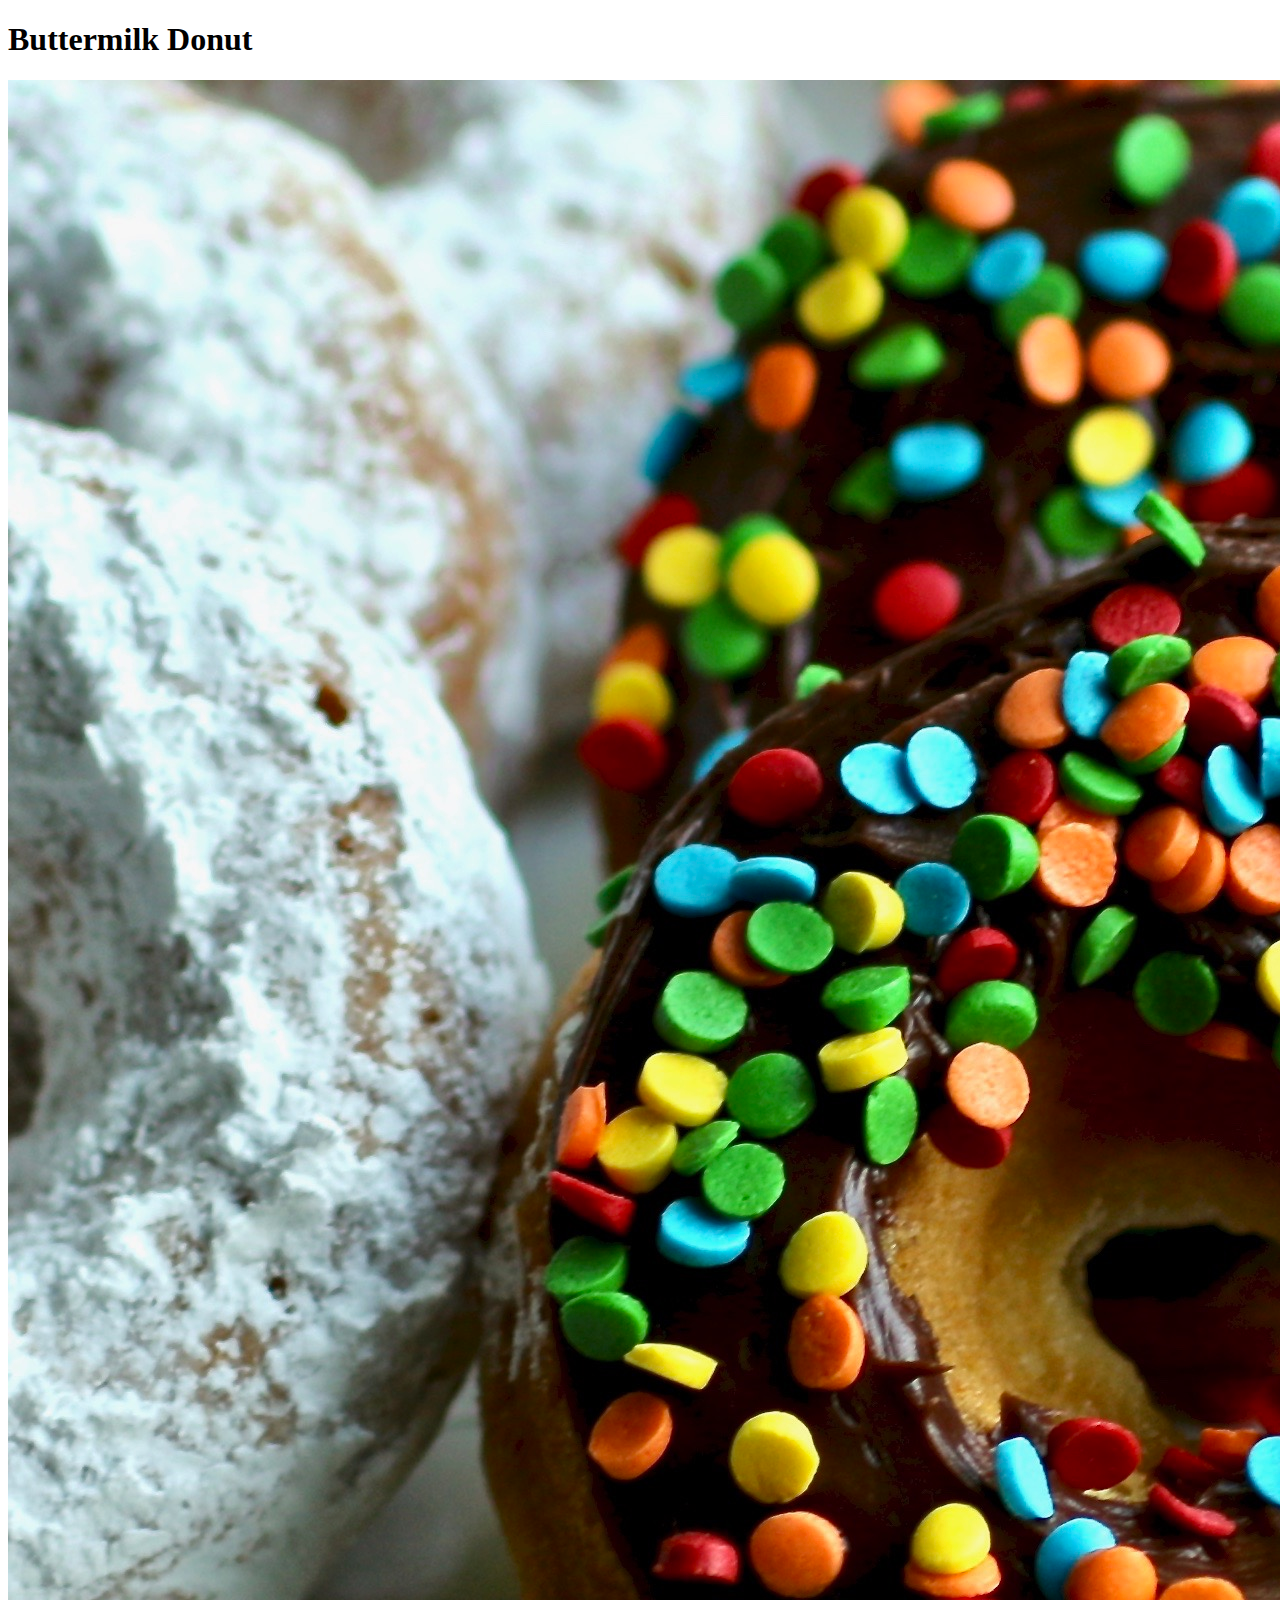
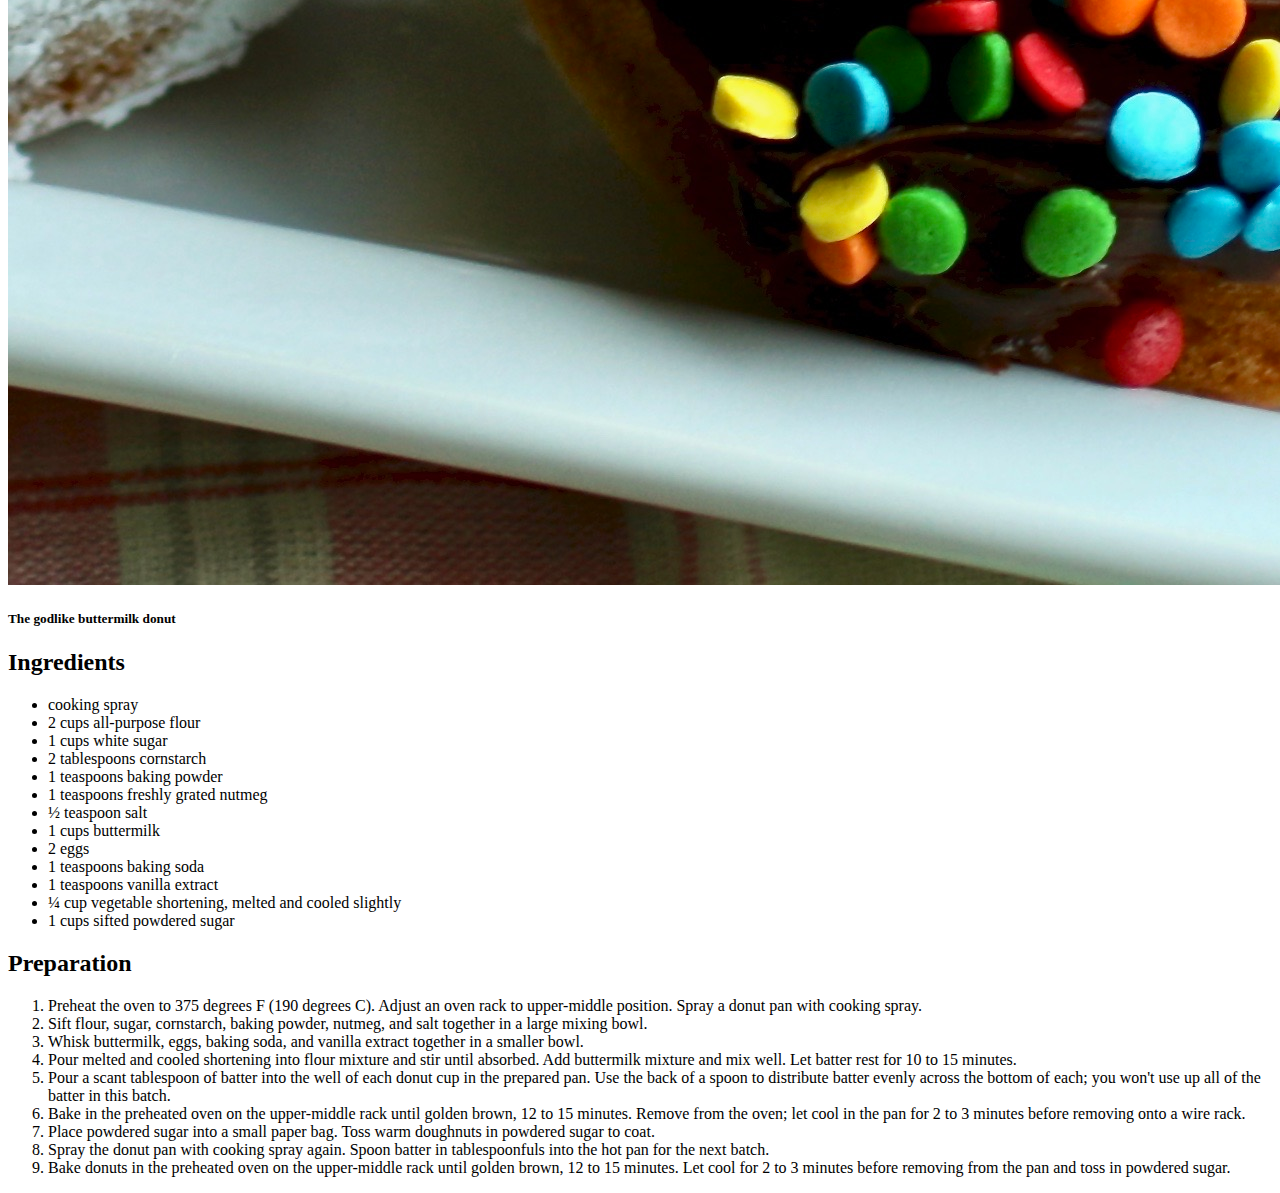
==== recipes/buttermilk-donut.html @ 5eb962fc "modify recipes folder" ====
<!DOCTYPE html>
<html lang="en">
<head>
    <meta charset="UTF-8">
    <meta http-equiv="X-UA-Compatible" content="IE=edge">
    <meta name="viewport" content="width=device-width, initial-scale=1.0">
    <title>Buttermilk Donut - Odin Recipes</title>
</head>
<body>
    <div>
        <h1>Buttermilk Donut</h1>
        <img src="/images/buttermilk-donut.jpeg" alt="buttermilk donut after baked">
        <h5>The godlike buttermilk donut</h5>
    </div>
    <div class="ingredients">
        <h2>Ingredients</h2>

        <ul>
            <li>cooking spray</li>
            <li>2 cups all-purpose flour</li>
            <li>1 cups white sugar</li>
            <li>2 tablespoons cornstarch</li>
            <li>1 teaspoons baking powder</li>
            <li>1 teaspoons freshly grated nutmeg</li>
            <li>½ teaspoon salt</li>
            <li>1 cups buttermilk</li>
            <li>2 eggs</li>
            <li>1 teaspoons baking soda</li>
            <li>1 teaspoons vanilla extract</li>
            <li>¼ cup vegetable shortening, melted and cooled slightly</li>
            <li>1 cups sifted powdered sugar</li>
        </ul>
    </div>
    <div class="preparation">
        <h2>Preparation</h2>

        <ol>
            <li>Preheat the oven to 375 degrees F (190 degrees C). Adjust an oven rack to upper-middle position. Spray a donut pan with cooking spray.</li>
            <li>Sift flour, sugar, cornstarch, baking powder, nutmeg, and salt together in a large mixing bowl.</li>
            <li>Whisk buttermilk, eggs, baking soda, and vanilla extract together in a smaller bowl.</li>
            <li>Pour melted and cooled shortening into flour mixture and stir until absorbed. Add buttermilk mixture and mix well. Let batter rest for 10 to 15 minutes.</li>
            <li>Pour a scant tablespoon of batter into the well of each donut cup in the prepared pan. Use the back of a spoon to distribute batter evenly across the bottom of each; you won't use up all of the batter in this batch.</li>
            <li>Bake in the preheated oven on the upper-middle rack until golden brown, 12 to 15 minutes. Remove from the oven; let cool in the pan for 2 to 3 minutes before removing onto a wire rack.</li>
            <li>Place powdered sugar into a small paper bag. Toss warm doughnuts in powdered sugar to coat.</li>
            <li>Spray the donut pan with cooking spray again. Spoon batter in tablespoonfuls into the hot pan for the next batch.</li>
            <li>Bake donuts in the preheated oven on the upper-middle rack until golden brown, 12 to 15 minutes. Let cool for 2 to 3 minutes before removing from the pan and toss in powdered sugar.</li>
        </ol>
    </div>
</body>
</html>
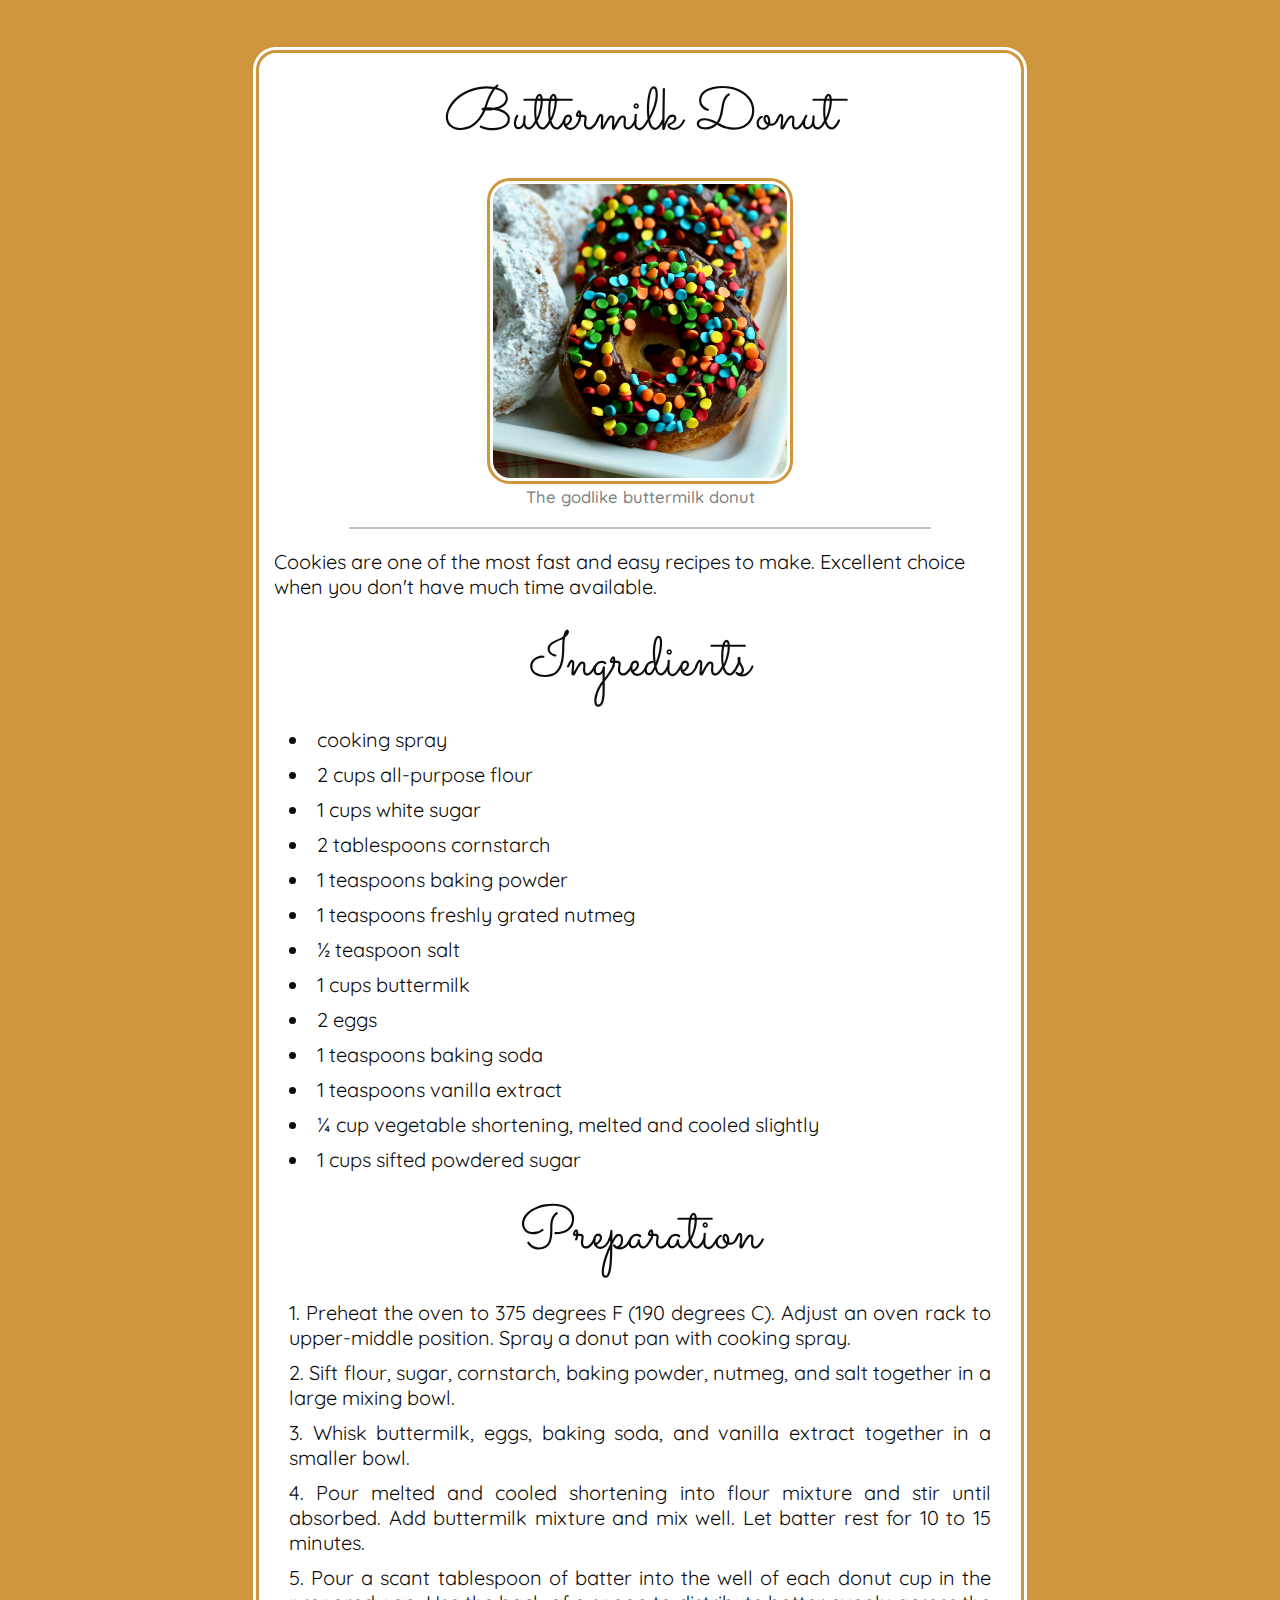
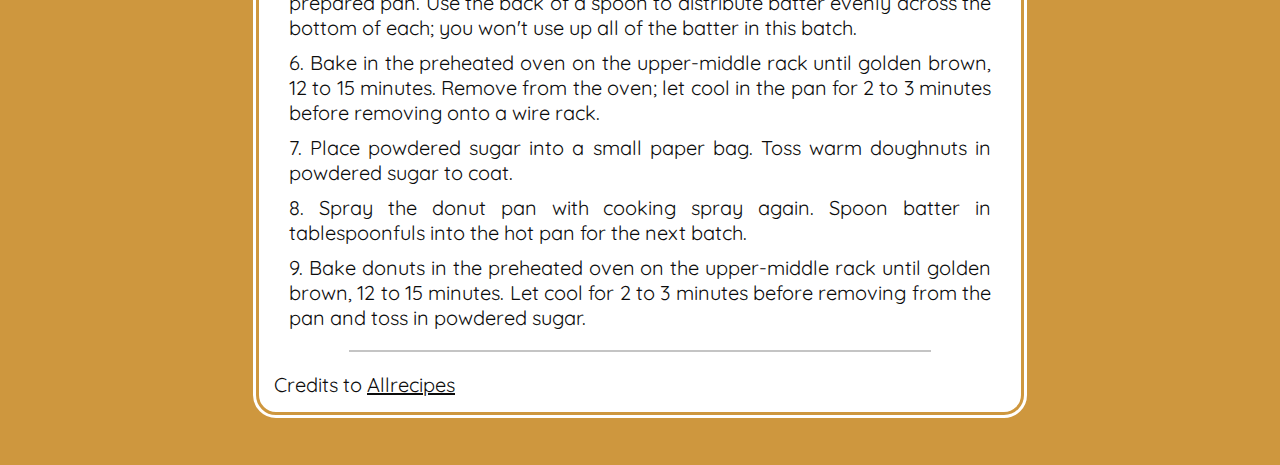
==== commit aecb29d2: "style html pages of recipes folder and modify them" ====
--- a/recipes/buttermilk-donut.html
+++ b/recipes/buttermilk-donut.html
@@ -5,46 +5,69 @@
     <meta http-equiv="X-UA-Compatible" content="IE=edge">
     <meta name="viewport" content="width=device-width, initial-scale=1.0">
     <title>Buttermilk Donut - Odin Recipes</title>
+    <!-- CSS -->
+    <link rel="stylesheet" href="/recipe-model.css">
+    <!-- FONTS -->
+    <link rel="preconnect" href="https://fonts.googleapis.com">
+    <link rel="preconnect" href="https://fonts.gstatic.com" crossorigin>
+    <link href="https://fonts.googleapis.com/css2?family=Sacramento&display=swap" rel="stylesheet">
+    <link href="https://fonts.googleapis.com/css2?family=Quicksand:wght@400;700&display=swap" rel="stylesheet">
 </head>
 <body>
-    <div>
-        <h1>Buttermilk Donut</h1>
-        <img src="/images/buttermilk-donut.jpeg" alt="buttermilk donut after baked">
-        <h5>The godlike buttermilk donut</h5>
-    </div>
-    <div class="ingredients">
-        <h2>Ingredients</h2>
+    <div id="page-div">
+        <header>
+            <h1>Buttermilk Donut</h1>
+            <img src="/images/buttermilk-donut.jpeg" alt="chocolate chip cookies on a plate" height="300px">
+            <h5>The godlike buttermilk donut</h5>
+        </header>
 
-        <ul>
-            <li>cooking spray</li>
-            <li>2 cups all-purpose flour</li>
-            <li>1 cups white sugar</li>
-            <li>2 tablespoons cornstarch</li>
-            <li>1 teaspoons baking powder</li>
-            <li>1 teaspoons freshly grated nutmeg</li>
-            <li>½ teaspoon salt</li>
-            <li>1 cups buttermilk</li>
-            <li>2 eggs</li>
-            <li>1 teaspoons baking soda</li>
-            <li>1 teaspoons vanilla extract</li>
-            <li>¼ cup vegetable shortening, melted and cooled slightly</li>
-            <li>1 cups sifted powdered sugar</li>
-        </ul>
-    </div>
-    <div class="preparation">
-        <h2>Preparation</h2>
+        <hr>
 
-        <ol>
-            <li>Preheat the oven to 375 degrees F (190 degrees C). Adjust an oven rack to upper-middle position. Spray a donut pan with cooking spray.</li>
-            <li>Sift flour, sugar, cornstarch, baking powder, nutmeg, and salt together in a large mixing bowl.</li>
-            <li>Whisk buttermilk, eggs, baking soda, and vanilla extract together in a smaller bowl.</li>
-            <li>Pour melted and cooled shortening into flour mixture and stir until absorbed. Add buttermilk mixture and mix well. Let batter rest for 10 to 15 minutes.</li>
-            <li>Pour a scant tablespoon of batter into the well of each donut cup in the prepared pan. Use the back of a spoon to distribute batter evenly across the bottom of each; you won't use up all of the batter in this batch.</li>
-            <li>Bake in the preheated oven on the upper-middle rack until golden brown, 12 to 15 minutes. Remove from the oven; let cool in the pan for 2 to 3 minutes before removing onto a wire rack.</li>
-            <li>Place powdered sugar into a small paper bag. Toss warm doughnuts in powdered sugar to coat.</li>
-            <li>Spray the donut pan with cooking spray again. Spoon batter in tablespoonfuls into the hot pan for the next batch.</li>
-            <li>Bake donuts in the preheated oven on the upper-middle rack until golden brown, 12 to 15 minutes. Let cool for 2 to 3 minutes before removing from the pan and toss in powdered sugar.</li>
-        </ol>
+        <main>
+            <p>Cookies are one of the most fast and easy recipes to make. Excellent choice when you don't have much time available.</p>
+
+            <div class="ingredients">
+                <h2>Ingredients</h2>
+    
+                <ul>
+                    <li>cooking spray</li>
+                    <li>2 cups all-purpose flour</li>
+                    <li>1 cups white sugar</li>
+                    <li>2 tablespoons cornstarch</li>
+                    <li>1 teaspoons baking powder</li>
+                    <li>1 teaspoons freshly grated nutmeg</li>
+                    <li>½ teaspoon salt</li>
+                    <li>1 cups buttermilk</li>
+                    <li>2 eggs</li>
+                    <li>1 teaspoons baking soda</li>
+                    <li>1 teaspoons vanilla extract</li>
+                    <li>¼ cup vegetable shortening, melted and cooled slightly</li>
+                    <li>1 cups sifted powdered sugar</li>
+                </ul>
+            </div>
+
+            <div class="preparation">
+                <h2>Preparation</h2>
+    
+                <ol>
+                    <li>Preheat the oven to 375 degrees F (190 degrees C). Adjust an oven rack to upper-middle position. Spray a donut pan with cooking spray.</li>
+                    <li>Sift flour, sugar, cornstarch, baking powder, nutmeg, and salt together in a large mixing bowl.</li>
+                    <li>Whisk buttermilk, eggs, baking soda, and vanilla extract together in a smaller bowl.</li>
+                    <li>Pour melted and cooled shortening into flour mixture and stir until absorbed. Add buttermilk mixture and mix well. Let batter rest for 10 to 15 minutes.</li>
+                    <li>Pour a scant tablespoon of batter into the well of each donut cup in the prepared pan. Use the back of a spoon to distribute batter evenly across the bottom of each; you won't use up all of the batter in this batch.</li>
+                    <li>Bake in the preheated oven on the upper-middle rack until golden brown, 12 to 15 minutes. Remove from the oven; let cool in the pan for 2 to 3 minutes before removing onto a wire rack.</li>
+                    <li>Place powdered sugar into a small paper bag. Toss warm doughnuts in powdered sugar to coat.</li>
+                    <li>Spray the donut pan with cooking spray again. Spoon batter in tablespoonfuls into the hot pan for the next batch.</li>
+                    <li>Bake donuts in the preheated oven on the upper-middle rack until golden brown, 12 to 15 minutes. Let cool for 2 to 3 minutes before removing from the pan and toss in powdered sugar.</li>
+                </ol>
+            </div>
+        </main>
+
+        <hr>
+        
+        <footer>
+            <p>Credits to <a href="https://www.allrecipes.com/recipe/10813/best-chocolate-chip-cookies/">Allrecipes</a></p>
+        </footer>
     </div>
 </body>
 </html>--- a/recipe-model.css
+++ b/recipe-model.css
@@ -0,0 +1,77 @@
+* {
+    box-sizing: border-box;
+    margin: 0;
+    padding: 0;
+
+    font-family: 'Quicksand', sans-serif;
+    font-weight: 400;
+    color: rgb(12, 12, 12);
+}
+
+body {
+    width: 100vw;
+    height: fit-content;
+
+    display: flex;
+    justify-content: center;
+
+    background-color: rgb(206, 151, 62);
+}
+
+hr {
+    margin: 20px 90px;
+    border: 1px solid rgb(196, 196, 196);
+}
+
+#page-div {
+    width: 60vw;
+
+    margin: 50px 0;
+    outline: 3px solid white;
+    border: 3px solid rgb(206, 151, 62);
+    border-radius: 20px;
+
+    font-size: 20px;
+
+    background-color: white;
+}
+
+header {
+    display: flex;
+    flex-direction: column;
+    align-items: center;
+
+}
+
+h1, h2 {
+    font-family: 'Sacramento', cursive;
+    font-size: 60px;
+    margin: 20px 0;
+    text-align: center;
+}
+
+header img {
+    outline: 3px solid rgb(206, 151, 62);
+    border: 3px solid white;
+    border-radius: 20px;
+}
+
+header h5 {
+    font-weight: 500;
+    color: grey;
+    margin-top: 5px;
+}
+
+p {
+    margin: 0 15px;
+}
+
+main li {
+    text-align: justify;
+    list-style-position: inside;
+    margin: 0 30px 10px;
+}
+
+footer {
+    margin-bottom: 15px;
+}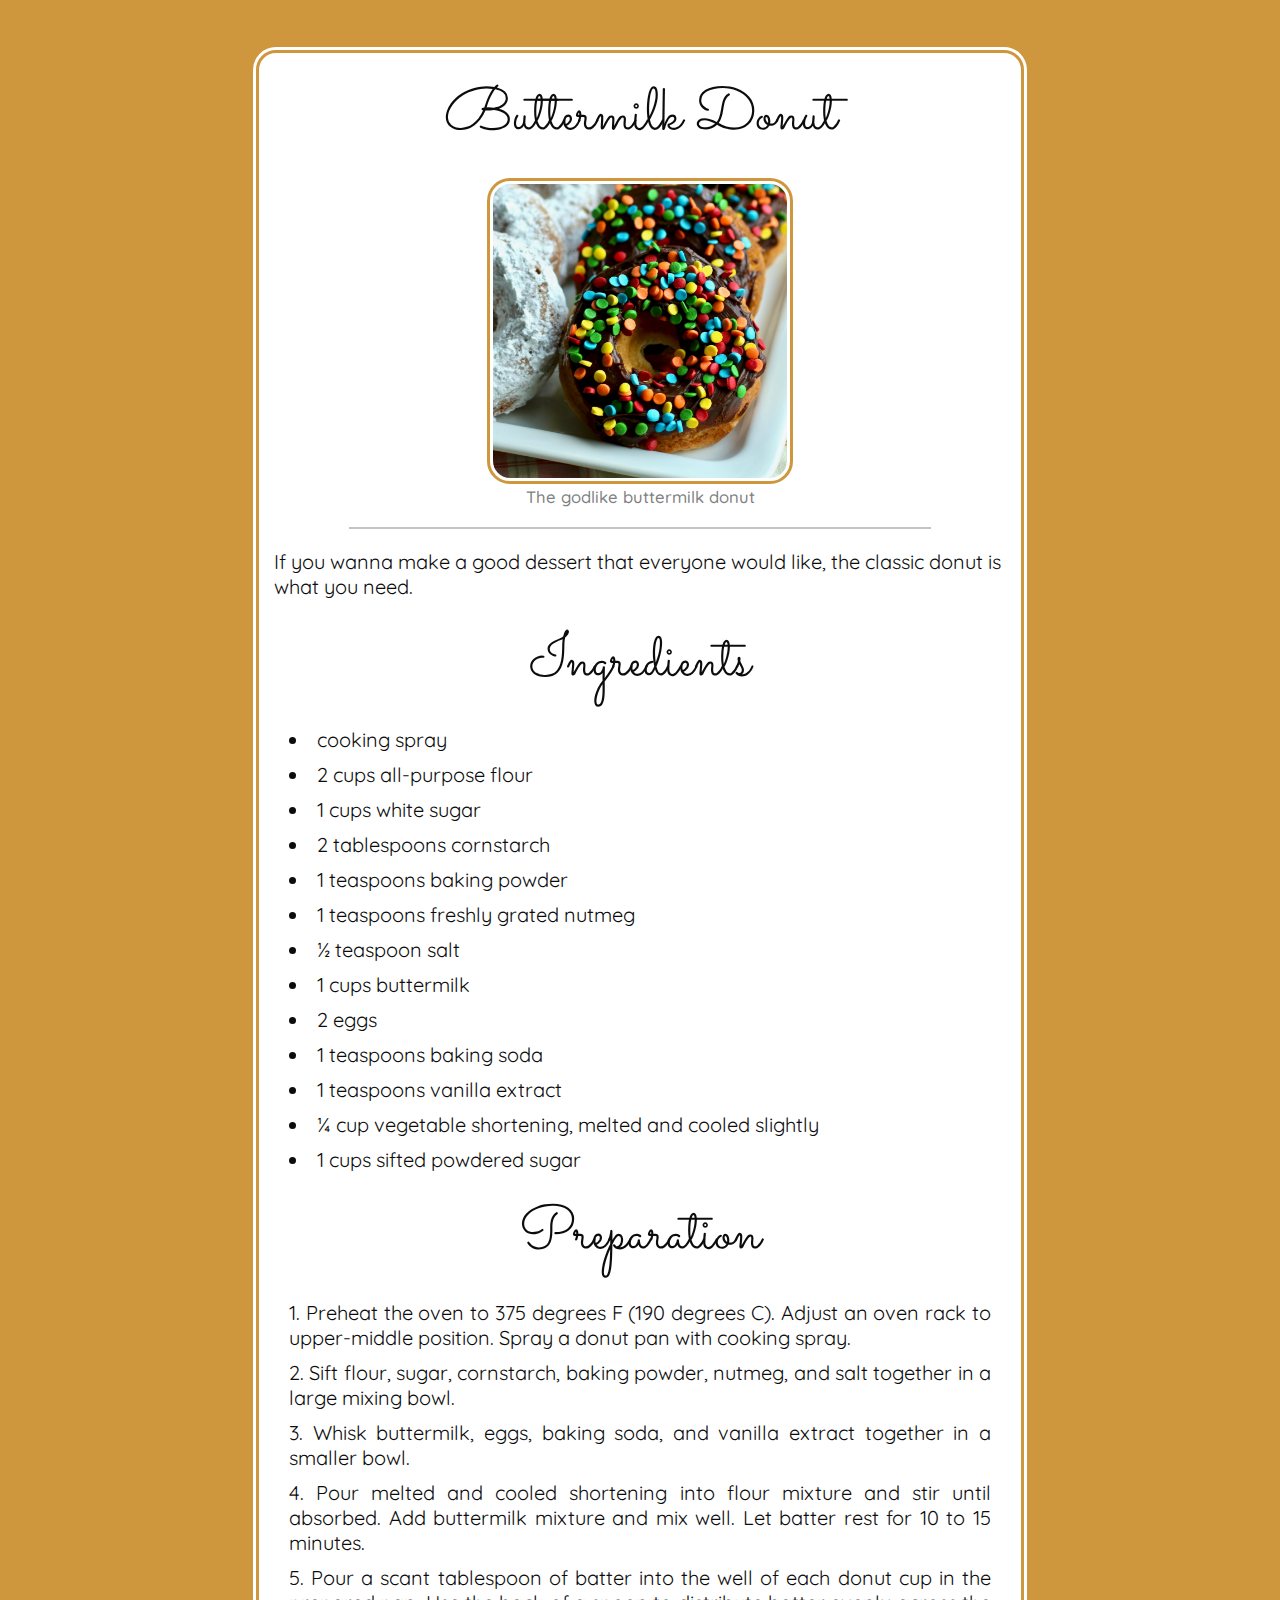
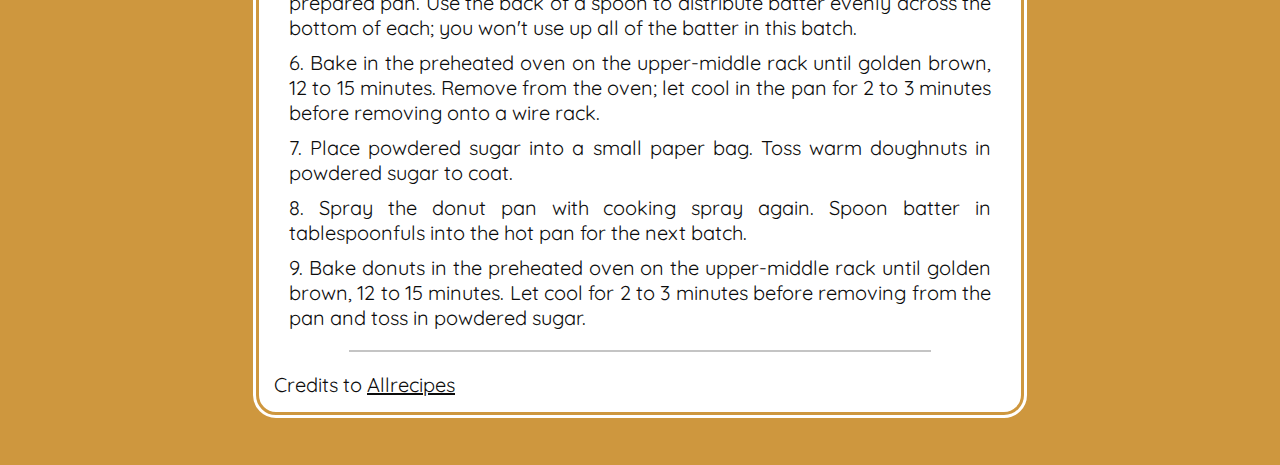
==== commit e75d263f: "Fix buttermilk donut recipe description" ====
--- a/recipes/buttermilk-donut.html
+++ b/recipes/buttermilk-donut.html
@@ -24,7 +24,7 @@
         <hr>
 
         <main>
-            <p>Cookies are one of the most fast and easy recipes to make. Excellent choice when you don't have much time available.</p>
+            <p>If you wanna make a good dessert that everyone would like, the classic donut is what you need.</p>
 
             <div class="ingredients">
                 <h2>Ingredients</h2>
@@ -66,7 +66,7 @@
         <hr>
         
         <footer>
-            <p>Credits to <a href="https://www.allrecipes.com/recipe/10813/best-chocolate-chip-cookies/">Allrecipes</a></p>
+            <p>Credits to <a href="https://www.allrecipes.com/recipe/276275/baked-buttermilk-donuts/">Allrecipes</a></p>
         </footer>
     </div>
 </body>
